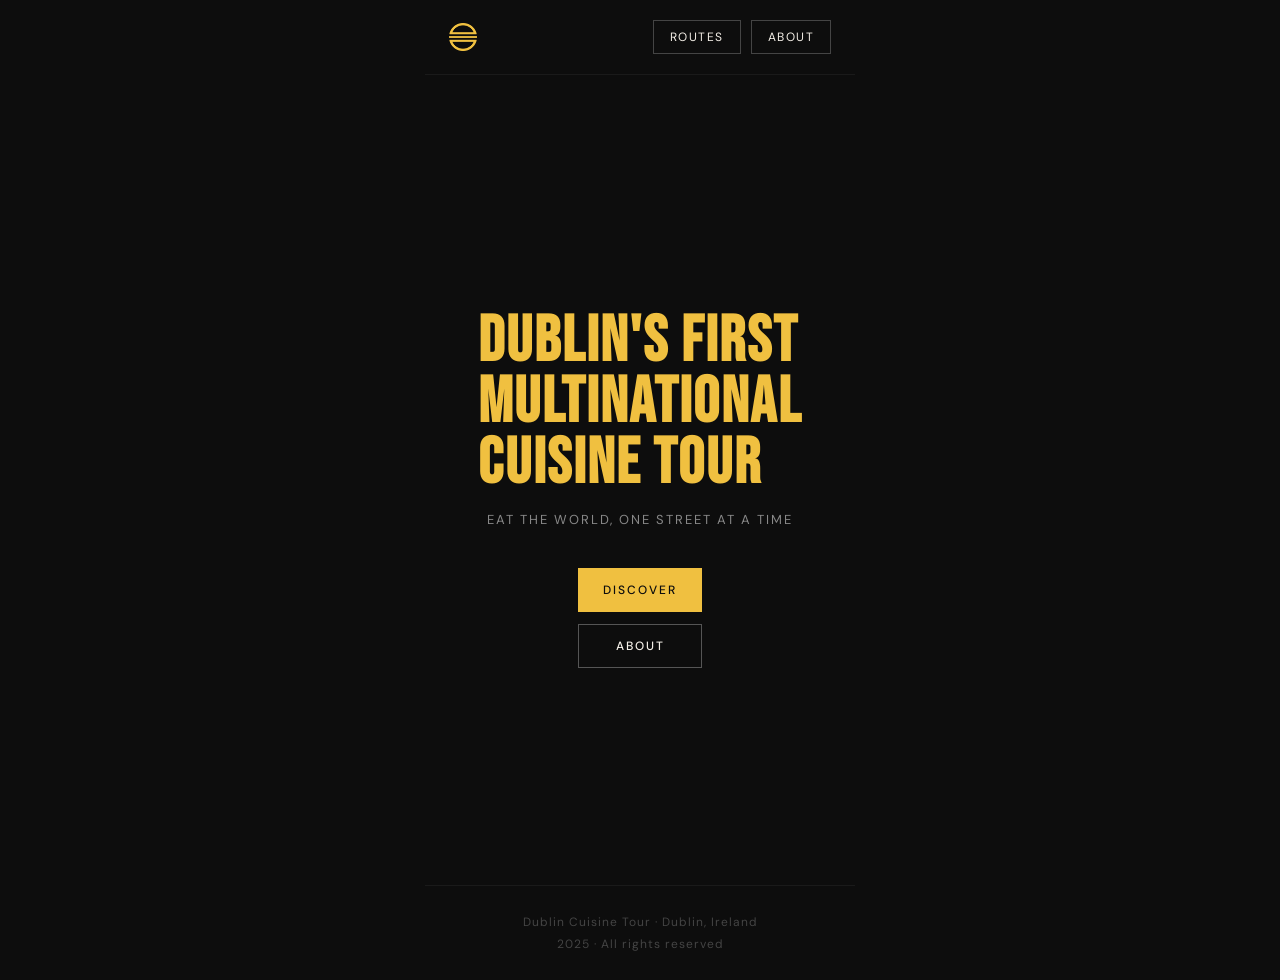
==== index.html @ 292bcfa7 "Merge pull request #3 from SengulC/LogoUpdate Updates to logo asset and logo routing" ====
<!DOCTYPE html>
<html lang="en">
<head>
  <meta charset="UTF-8">
  <meta name="viewport" content="width=device-width, initial-scale=1.0">
  <link rel="icon" type="image/x-icon" href="./images/Logo_Gold.png">
  <title>Dublin Cuisine Tour</title>
  <link href="https://fonts.googleapis.com/css2?family=Bebas+Neue&family=DM+Sans:wght@300;400;500&display=swap" rel="stylesheet">
  <link rel="stylesheet" href="style.css">
</head>
<body>

  <nav>
  <a href="index.html" class="site-logo">
    <img src="images/Logo_Gold.png" alt="Dublin Cuisine Tour logo">
  </a>
    <div class="page-navigation">
      <!--
        Two destinations only: browse routes or learn who we are.
        Keeping the nav minimal avoids overwhelming first-time visitors
        who haven't yet committed to a route.
      -->
      <a href="discover.html">Routes</a>
      <a href="about.html">About</a>
    </div>
  </nav>

  <section id="landing">
    <!--
      The h1 is the brand statement and the product description in one.
      "Dublin's First" establishes novelty; "Multinational Cuisine Tour"
      does the SEO and category work. Line breaks are intentional so
      each line lands as its own beat on mobile.
    -->
    <h1>Dublin's First<br>Multinational<br>Cuisine Tour</h1>
    <p class="tour-tagline">Eat the world, one street at a time</p>
    <div class="tour-entry-actions">
      <!--
        Discover is the primary action as it leads to the routes where
        the actual value of the service lives. About is secondary,
        for visitors who need trust-building before they commit.
      -->
      <a href="discover.html" class="action-discover">Discover</a>
      <a href="about.html" class="action-about">About</a>
    </div>
  </section>

  <footer>
    <p>Dublin Cuisine Tour · Dublin, Ireland</p>
    <p>2025 · All rights reserved</p>
  </footer>

</body>
</html>
---- style.css ----
* {
  box-sizing: border-box;
  margin: 0;
  padding: 0;
}

:root {
  --black: #0d0d0d;
  --gold: #f0c040;
  --white: #f5f0e8;
  --muted: #888;
}

body {
  background: var(--black);
  color: var(--white);
  font-family: 'DM Sans', sans-serif;
  /*
    430px caps the layout at a comfortable mobile reading width.
    The site is designed mobile-first as most users will arrive
    from Instagram or Google Maps on their phone, mid-street.
  */
  max-width: 430px;
  margin: 0 auto;
}

nav {
  padding: 20px 24px;
  border-bottom: 1px solid #1a1a1a;
  display: flex;
  justify-content: space-between;
  align-items: center;
}

.site-logo img {
  height: 28px;
  display: block;
}

.page-navigation {
  display: flex;
  gap: 10px;
}

.page-navigation a {
  color: var(--white);
  text-decoration: none;
  font-size: 12px;
  letter-spacing: 1.5px;
  text-transform: uppercase;
  padding: 8px 16px;
  border: 1px solid #444;
}

.page-navigation a:hover {
  border-color: var(--gold);
  color: var(--gold);
}

#landing {
  padding: 80px 24px 60px;
  /*
    min-height pushes the entry actions toward the lower third of the
    screen, which is where thumbs naturally rest on a phone. Users
    shouldn't have to stretch to tap Discover.
  */
  min-height: 90vh;
  display: flex;
  flex-direction: column;
  justify-content: center;
  align-items: center;
}

#landing h1 {
  font-family: 'Bebas Neue', sans-serif;
  font-size: 64px;
  line-height: 0.95;
  color: var(--gold);
  letter-spacing: 2px;
}

.tour-tagline {
  margin-top: 16px;
  font-size: 13px;
  letter-spacing: 2px;
  text-transform: uppercase;
  color: var(--muted);
}

.tour-entry-actions {
  margin-top: 40px;
  display: flex;
  flex-direction: column;
  gap: 12px;
  max-width: 220px;
}

.action-discover,
.action-about {
  display: block;
  text-align: center;
  padding: 13px 24px;
  font-size: 12px;
  font-weight: 500;
  letter-spacing: 2px;
  text-transform: uppercase;
  text-decoration: none;
  border: 1px solid #555;
  color: var(--white);
}

/* Gold fill signals the primary action without needing a label like "recommended" */
.action-discover {
  background: var(--gold);
  border-color: var(--gold);
  color: var(--black);
}

section {
  padding: 60px 24px;
}

/* Slight background shift separates the routes section from landing
   without a hard border which keeps the page feeling like one continuous scroll */
#discover {
  background: #0a0a0a;
}

.neighbourhood-eyebrow {
  font-size: 11px;
  letter-spacing: 3px;
  text-transform: uppercase;
  color: var(--gold);
  margin-bottom: 10px;
}

section h2 {
  font-family: 'Bebas Neue', sans-serif;
  font-size: 40px;
  letter-spacing: 1px;
  margin-bottom: 16px;
}

.tour-description {
  font-size: 14px;
  line-height: 1.7;
  color: #aaa;
}

.walking-routes {
  margin-top: 32px;
  display: flex;
  flex-direction: column;
  gap: 2px;
}

.walking-route {
  border: 1px solid #222;
  padding: 20px;
}

.walking-route:hover {
  border-color: var(--gold);
  background: #111;
}

.route-index {
  font-size: 10px;
  letter-spacing: 2px;
  text-transform: uppercase;
  color: var(--gold);
  margin-bottom: 6px;
}

.walking-route h3 {
  font-family: 'Bebas Neue', sans-serif;
  font-size: 26px;
  letter-spacing: 1px;
  margin-bottom: 8px;
}

.route-details {
  display: flex;
  gap: 14px;
  font-size: 12px;
  color: var(--muted);
}

.tour-facts {
  display: grid;
  grid-template-columns: 1fr 1fr;
  gap: 2px;
  margin-top: 32px;
}

.tour-fact {
  border: 1px solid #222;
  padding: 20px;
  text-align: center;
  display: flex;
  flex-direction: column;
  gap: 4px;
}

.fact-figure {
  font-family: 'Bebas Neue', sans-serif;
  font-size: 40px;
  color: var(--gold);
  line-height: 1;
}

.fact-name {
  font-size: 11px;
  letter-spacing: 1.5px;
  text-transform: uppercase;
  color: var(--muted);
}

footer {
  border-top: 1px solid #1a1a1a;
  padding: 28px 24px;
  text-align: center;
  display: flex;
  flex-direction: column;
  gap: 6px;
}

footer p {
  font-size: 12px;
  color: #444;
  letter-spacing: 1px;
}

/* Route detail page — stop-by-stop breakdown.
   Mirrors the walking-route card pattern from discover.html
   so the visual language stays consistent across pages. */

.walking-stops {
  margin-top: 32px;
  display: flex;
  flex-direction: column;
  gap: 2px;
}

.walking-stop {
  border: 1px solid #222;
  padding: 20px;
}

.walking-stop:hover {
  border-color: var(--gold);
  background: #111;
}

.stop-index {
  font-size: 10px;
  letter-spacing: 2px;
  text-transform: uppercase;
  color: var(--gold);
  margin-bottom: 6px;
}

.walking-stop h3 {
  font-family: 'Bebas Neue', sans-serif;
  font-size: 26px;
  letter-spacing: 1px;
  margin-bottom: 8px;
}

.stop-details {
  display: flex;
  gap: 14px;
  font-size: 12px;
  color: var(--muted);
}

/* discover.html: route cards are now <a> tags so they need
   to shed default anchor styling while keeping the card look */
a.walking-route {
  display: block;
  color: inherit;
  text-decoration: none;
}

/* route.html: map height */
#map { height: 360px; }
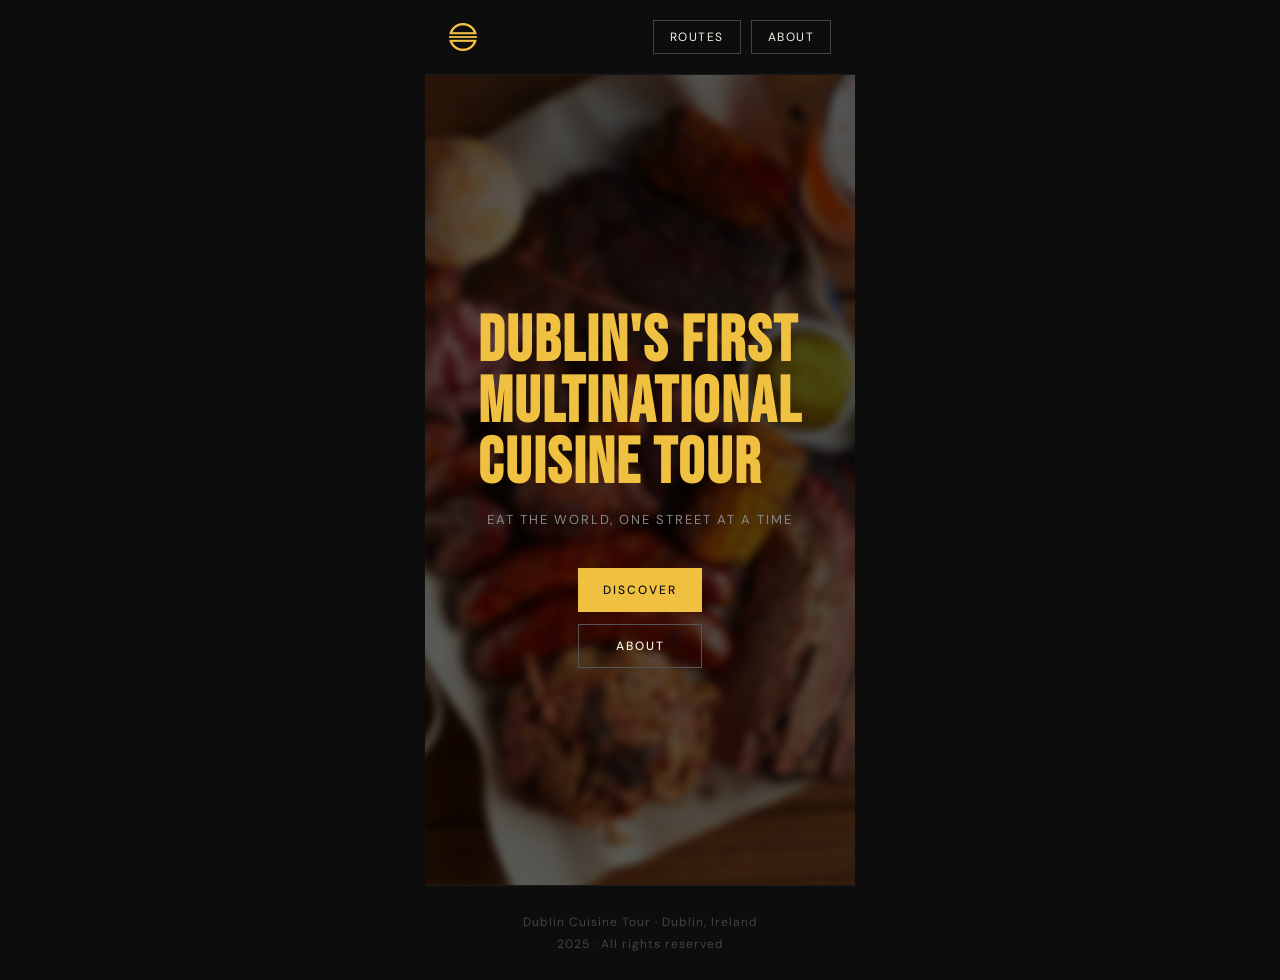
==== commit e851f661: "Add dynamic background images to landing page Introduce a rotating, blurred background for the landi" ====
--- a/index.html
+++ b/index.html
@@ -25,31 +25,37 @@
     </div>
   </nav>
 
-  <section id="landing">
-    <!--
-      The h1 is the brand statement and the product description in one.
-      "Dublin's First" establishes novelty; "Multinational Cuisine Tour"
-      does the SEO and category work. Line breaks are intentional so
-      each line lands as its own beat on mobile.
-    -->
-    <h1>Dublin's First<br>Multinational<br>Cuisine Tour</h1>
-    <p class="tour-tagline">Eat the world, one street at a time</p>
-    <div class="tour-entry-actions">
-      <!--
-        Discover is the primary action as it leads to the routes where
-        the actual value of the service lives. About is secondary,
-        for visitors who need trust-building before they commit.
-      -->
-      <a href="discover.html" class="action-discover">Discover</a>
-      <a href="about.html" class="action-about">About</a>
-    </div>
-  </section>
+	<section id="landing">
+	  <div class="landing-bg" id="landingBg"></div>
+	  <h1>Dublin's First<br>Multinational<br>Cuisine Tour</h1>
+	  <p class="tour-tagline">Eat the world, one street at a time</p>
+	  <div class="tour-entry-actions">
+		<a href="discover.html" class="action-discover">Discover</a>
+		<a href="about.html" class="action-about">About</a>
+	  </div>
+	</section>
 
   <footer>
     <p>Dublin Cuisine Tour · Dublin, Ireland</p>
     <p>2025 · All rights reserved</p>
   </footer>
 
+	<script>
+	  const images = [
+		'images/american.jpg',
+		'images/east_asian.jpg',
+		'images/european.jpg',
+		'images/middle-eastern.jpg',
+		'images/south_asian.jpg'
+	  ];
+	  // Pick a different image each visit by incrementing a session counter
+	  const visitKey = 'dct_visit_count';
+	  const count = parseInt(sessionStorage.getItem(visitKey) || '0');
+	  sessionStorage.setItem(visitKey, count + 1);
+	  const chosen = images[count % images.length];
+	  document.getElementById('landingBg').style.backgroundImage = `url('${chosen}')`;
+	</script>
+
 </body>
 </html>
 
--- a/style.css
+++ b/style.css
@@ -59,16 +59,29 @@
 
 #landing {
   padding: 80px 24px 60px;
-  /*
-    min-height pushes the entry actions toward the lower third of the
-    screen, which is where thumbs naturally rest on a phone. Users
-    shouldn't have to stretch to tap Discover.
-  */
   min-height: 90vh;
   display: flex;
   flex-direction: column;
   justify-content: center;
   align-items: center;
+  position: relative;
+  overflow: hidden;
+}
+
+.landing-bg {
+  position: absolute;
+  inset: 0;
+  background-size: cover;
+  background-position: center;
+  filter: blur(4px) brightness(0.35);
+  transform: scale(1.05);
+  z-index: 0;
+}
+
+/* Ensure all direct children of #landing sit above the background */
+#landing > *:not(.landing-bg) {
+  position: relative;
+  z-index: 1;
 }
 
 #landing h1 {
@@ -79,7 +92,7 @@
   letter-spacing: 2px;
 }
 
-.tour-tagline {
+#landing .tour-tagline {
   margin-top: 16px;
   font-size: 13px;
   letter-spacing: 2px;
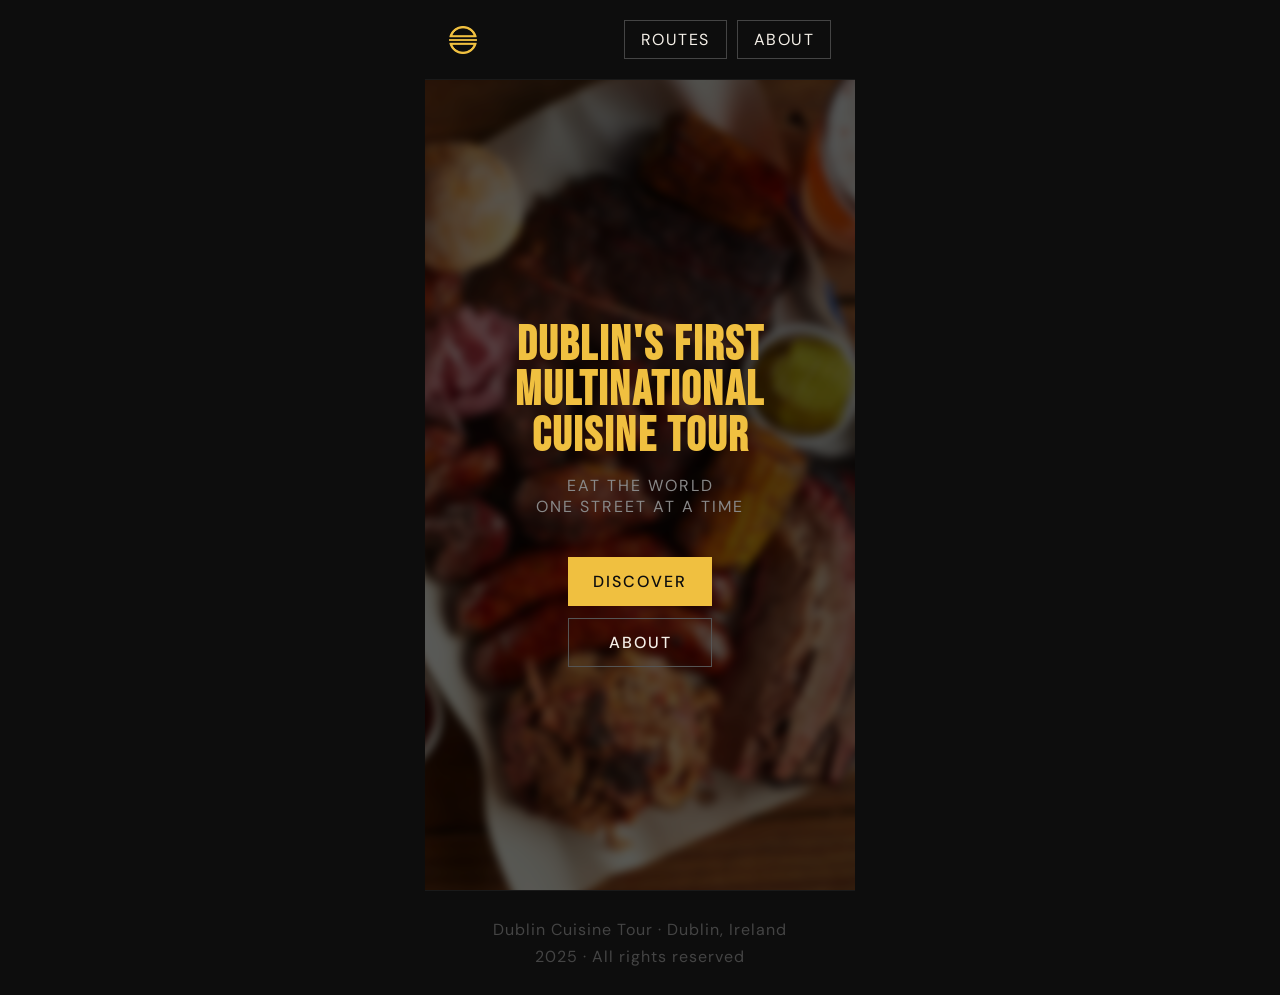
==== commit 07068a13: "replaced font sizes with rem units for better responsiveness. added line break in index.html for bet" ====
--- a/index.html
+++ b/index.html
@@ -1,19 +1,23 @@
 <!DOCTYPE html>
 <html lang="en">
+
 <head>
   <meta charset="UTF-8">
   <meta name="viewport" content="width=device-width, initial-scale=1.0">
+  <meta name="description" content="Dublin's First Multinational Cuisine Tour. Eat the world, one street at a time.">
   <link rel="icon" type="image/x-icon" href="./images/Logo_Gold.png">
   <title>Dublin Cuisine Tour</title>
-  <link href="https://fonts.googleapis.com/css2?family=Bebas+Neue&family=DM+Sans:wght@300;400;500&display=swap" rel="stylesheet">
+  <link href="https://fonts.googleapis.com/css2?family=Bebas+Neue&family=DM+Sans:wght@300;400;500&display=swap"
+    rel="stylesheet">
   <link rel="stylesheet" href="style.css">
 </head>
+
 <body>
 
-  <nav>
-  <a href="index.html" class="site-logo">
-    <img src="images/Logo_Gold.png" alt="Dublin Cuisine Tour logo">
-  </a>
+  <nav aria-label="Main navigation">
+    <a href="index.html" class="site-logo">
+      <img src="images/Logo_Gold.png" alt="Dublin Cuisine Tour logo">
+    </a>
     <div class="page-navigation">
       <!--
         Two destinations only: browse routes or learn who we are.
@@ -25,37 +29,39 @@
     </div>
   </nav>
 
-	<section id="landing">
-	  <div class="landing-bg" id="landingBg"></div>
-	  <h1>Dublin's First<br>Multinational<br>Cuisine Tour</h1>
-	  <p class="tour-tagline">Eat the world, one street at a time</p>
-	  <div class="tour-entry-actions">
-		<a href="discover.html" class="action-discover">Discover</a>
-		<a href="about.html" class="action-about">About</a>
-	  </div>
-	</section>
+  <main>
+    <section id="landing">
+      <div class="landing-bg" id="landingBg"></div>
+      <h1>Dublin's First<br>Multinational<br>Cuisine Tour</h1>
+      <p class="tour-tagline">Eat the world<br>one street at a time</p>
+      <div class="tour-entry-actions">
+        <a href="discover.html" class="action-discover">Discover</a>
+        <a href="about.html" class="action-about">About</a>
+      </div>
+    </section>
+  </main>
 
   <footer>
     <p>Dublin Cuisine Tour · Dublin, Ireland</p>
     <p>2025 · All rights reserved</p>
   </footer>
 
-	<script>
-	  const images = [
-		'images/american.jpg',
-		'images/east_asian.jpg',
-		'images/european.jpg',
-		'images/middle-eastern.jpg',
-		'images/south_asian.jpg'
-	  ];
-	  // Pick a different image each visit by incrementing a session counter
-	  const visitKey = 'dct_visit_count';
-	  const count = parseInt(sessionStorage.getItem(visitKey) || '0');
-	  sessionStorage.setItem(visitKey, count + 1);
-	  const chosen = images[count % images.length];
-	  document.getElementById('landingBg').style.backgroundImage = `url('${chosen}')`;
-	</script>
+  <script>
+    const images = [
+      'images/american.jpg',
+      'images/east_asian.jpg',
+      'images/european.jpg',
+      'images/middle-eastern.jpg',
+      'images/south_asian.jpg'
+    ];
+    // Pick a different image each visit by incrementing a session counter
+    const visitKey = 'dct_visit_count';
+    const count = parseInt(sessionStorage.getItem(visitKey) || '0');
+    sessionStorage.setItem(visitKey, count + 1);
+    const chosen = images[count % images.length];
+    document.getElementById('landingBg').style.backgroundImage = `url('${chosen}')`;
+  </script>
 
 </body>
-</html>
 
+</html>
--- a/style.css
+++ b/style.css
@@ -45,7 +45,7 @@
 .page-navigation a {
   color: var(--white);
   text-decoration: none;
-  font-size: 12px;
+  font-size: 1rem;
   letter-spacing: 1.5px;
   text-transform: uppercase;
   padding: 8px 16px;
@@ -58,12 +58,11 @@
 }
 
 #landing {
-  padding: 80px 24px 60px;
+  padding: 80px 80px 60px;
   min-height: 90vh;
   display: flex;
   flex-direction: column;
   justify-content: center;
-  align-items: center;
   position: relative;
   overflow: hidden;
 }
@@ -86,18 +85,20 @@
 
 #landing h1 {
   font-family: 'Bebas Neue', sans-serif;
-  font-size: 64px;
+  font-size: 3rem;
   line-height: 0.95;
   color: var(--gold);
   letter-spacing: 2px;
+  text-align: center;
 }
 
 #landing .tour-tagline {
   margin-top: 16px;
-  font-size: 13px;
+  font-size: 1rem;
   letter-spacing: 2px;
   text-transform: uppercase;
   color: var(--muted);
+  text-align: center;
 }
 
 .tour-entry-actions {
@@ -106,6 +107,7 @@
   flex-direction: column;
   gap: 12px;
   max-width: 220px;
+  align-self: center;
 }
 
 .action-discover,
@@ -113,7 +115,7 @@
   display: block;
   text-align: center;
   padding: 13px 24px;
-  font-size: 12px;
+  font-size: 1rem;
   font-weight: 500;
   letter-spacing: 2px;
   text-transform: uppercase;
@@ -140,7 +142,7 @@
 }
 
 .neighbourhood-eyebrow {
-  font-size: 11px;
+  font-size: 1rem;
   letter-spacing: 3px;
   text-transform: uppercase;
   color: var(--gold);
@@ -149,13 +151,13 @@
 
 section h2 {
   font-family: 'Bebas Neue', sans-serif;
-  font-size: 40px;
+  font-size: 3rem;
   letter-spacing: 1px;
   margin-bottom: 16px;
 }
 
 .tour-description {
-  font-size: 14px;
+  font-size: 1rem;
   line-height: 1.7;
   color: #aaa;
 }
@@ -178,7 +180,7 @@
 }
 
 .route-index {
-  font-size: 10px;
+  font-size: 1rem;
   letter-spacing: 2px;
   text-transform: uppercase;
   color: var(--gold);
@@ -187,7 +189,7 @@
 
 .walking-route h3 {
   font-family: 'Bebas Neue', sans-serif;
-  font-size: 26px;
+  font-size: 2rem;
   letter-spacing: 1px;
   margin-bottom: 8px;
 }
@@ -195,7 +197,7 @@
 .route-details {
   display: flex;
   gap: 14px;
-  font-size: 12px;
+  font-size: 1rem;
   color: var(--muted);
 }
 
@@ -217,13 +219,13 @@
 
 .fact-figure {
   font-family: 'Bebas Neue', sans-serif;
-  font-size: 40px;
+  font-size: 2rem;
   color: var(--gold);
   line-height: 1;
 }
 
 .fact-name {
-  font-size: 11px;
+  font-size: 1rem;
   letter-spacing: 1.5px;
   text-transform: uppercase;
   color: var(--muted);
@@ -239,7 +241,7 @@
 }
 
 footer p {
-  font-size: 12px;
+  font-size: 1rem;
   color: #444;
   letter-spacing: 1px;
 }
@@ -248,7 +250,7 @@
    Mirrors the walking-route card pattern from discover.html
    so the visual language stays consistent across pages. */
 
-.walking-stops {
+#walking-stops {
   margin-top: 32px;
   display: flex;
   flex-direction: column;
@@ -266,7 +268,7 @@
 }
 
 .stop-index {
-  font-size: 10px;
+  font-size: 1rem;
   letter-spacing: 2px;
   text-transform: uppercase;
   color: var(--gold);
@@ -275,7 +277,7 @@
 
 .walking-stop h3 {
   font-family: 'Bebas Neue', sans-serif;
-  font-size: 26px;
+  font-size: 2rem;
   letter-spacing: 1px;
   margin-bottom: 8px;
 }
@@ -283,7 +285,7 @@
 .stop-details {
   display: flex;
   gap: 14px;
-  font-size: 12px;
+  font-size: 1rem;
   color: var(--muted);
 }
 
@@ -295,5 +297,103 @@
   text-decoration: none;
 }
 
+/* About Page Specific Styles */
+.hero {
+  padding: 60px 24px 20px;
+  text-align: center;
+}
+
+.hero h1 {
+  font-family: 'Bebas Neue', sans-serif;
+  font-size: 3rem;
+  color: var(--gold);
+  line-height: 1;
+  margin-bottom: 16px;
+  letter-spacing: 1px;
+}
+
+.hero p {
+  color: #aaa;
+  font-size: 1rem;
+  line-height: 1.6;
+  max-width: 90%;
+  margin: 0 auto;
+}
+
+.missionbox {
+  background: #111;
+  border: 1px solid #222;
+  margin: 24px;
+  padding: 32px 24px;
+  text-align: center;
+  border-radius: 8px;
+}
+
+.missionbox h2 {
+  font-size: 2rem;
+}
+
+.statswrapper {
+  display: flex;
+  flex-wrap: wrap;
+  gap: 12px;
+  padding: 0 24px;
+  margin-top: 10px;
+}
+
+.factbox {
+  flex: 1 1 calc(50% - 6px);
+  background: #0a0a0a;
+  border-left: 3px solid var(--gold);
+  padding: 20px 16px;
+  display: flex;
+  flex-direction: column;
+  justify-content: center;
+  border-radius: 8px;
+}
+
+.factbox .fact-figure {
+  font-size: 2rem;
+  margin-bottom: 4px;
+}
+
+.factbox .fact-name {
+  color: #777;
+}
+
+.teambox {
+  padding: 60px 24px;
+}
+
+.teamboxinner {
+  border: 1px solid #333;
+  padding: 24px;
+  position: relative;
+  overflow: hidden;
+  border-radius: 8px;
+}
+
+.teamboxinner::before {
+  content: "";
+  position: absolute;
+  top: 0;
+  left: 0;
+  width: 100%;
+  height: 4px;
+  background: var(--gold);
+}
+.about-image {
+  width: 100%;
+  height: auto;
+  margin-top: 24px;
+  display: block;
+}
+
+/* MAP STUFF */
 /* route.html: map height */
-#map { height: 360px; }+#map { height: 540px; }
+
+.map-marker-popup {
+  text-align: center;
+  color: black;
+}
